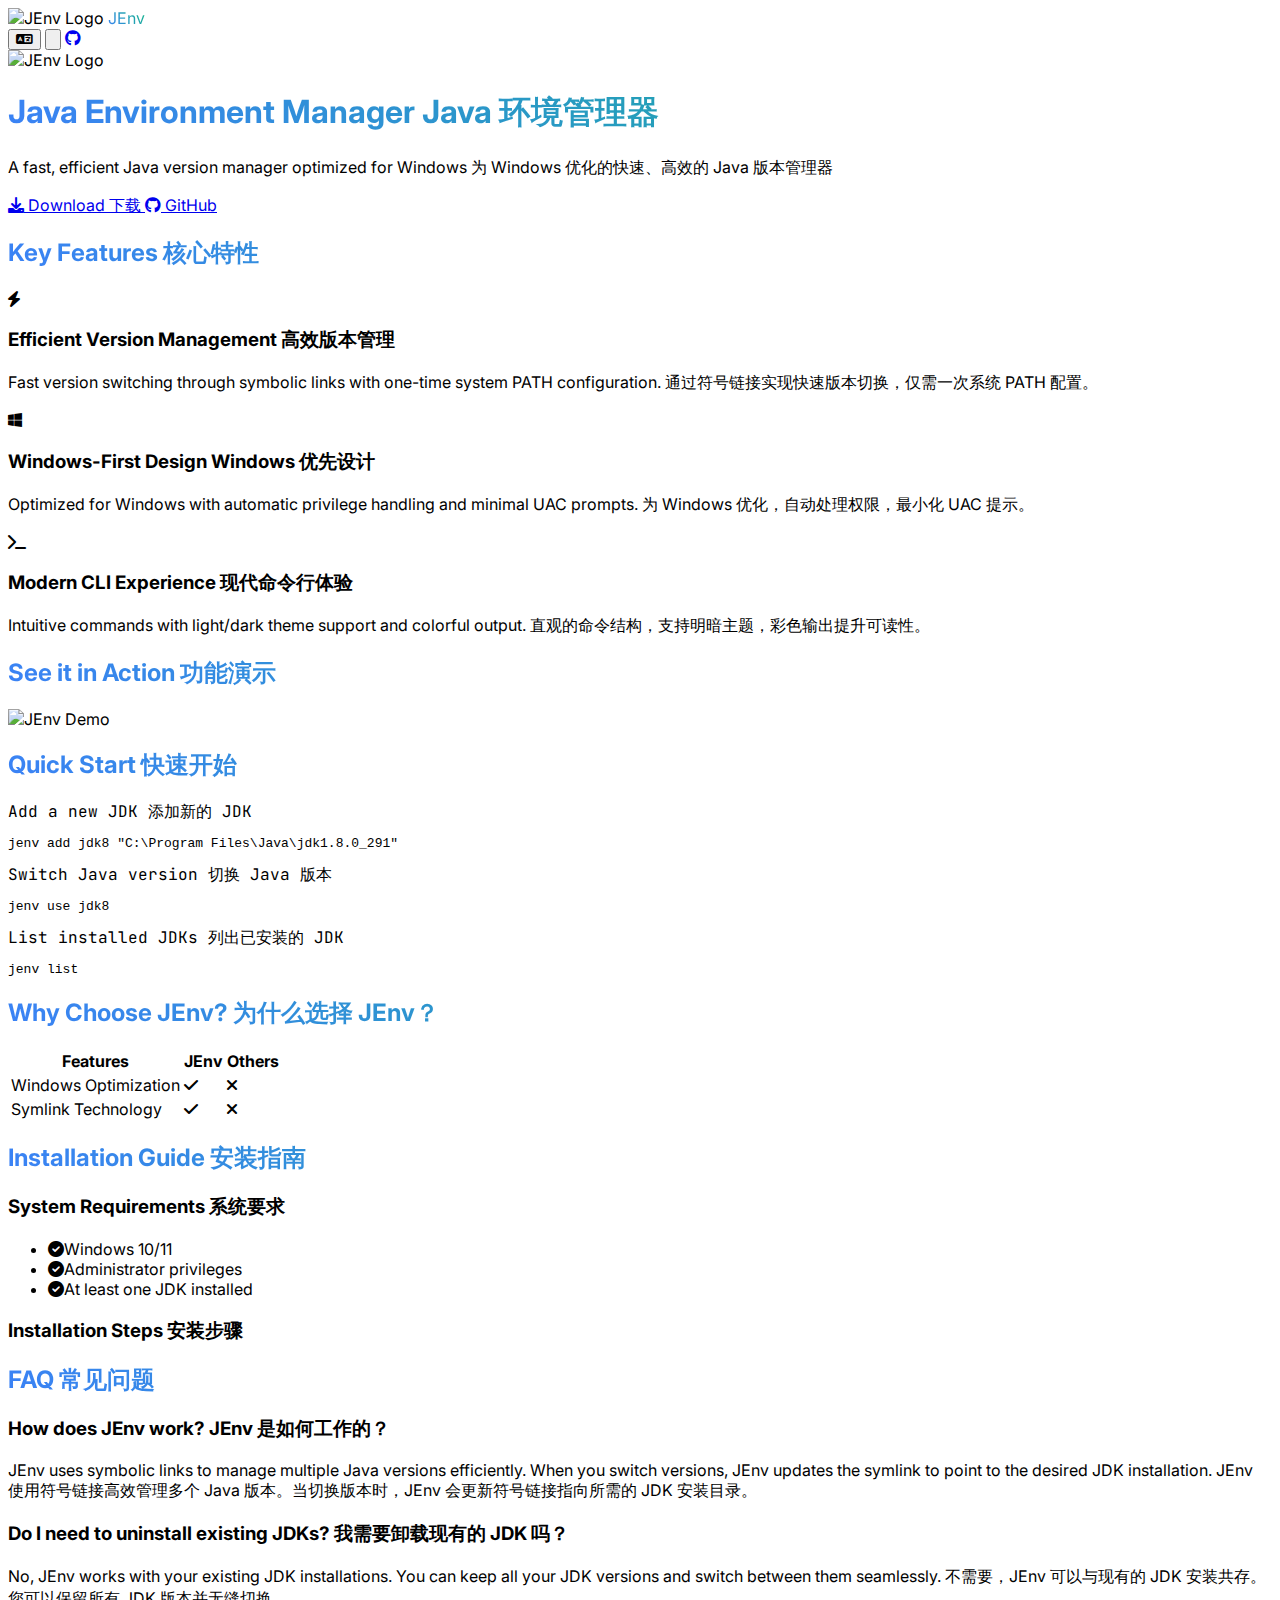
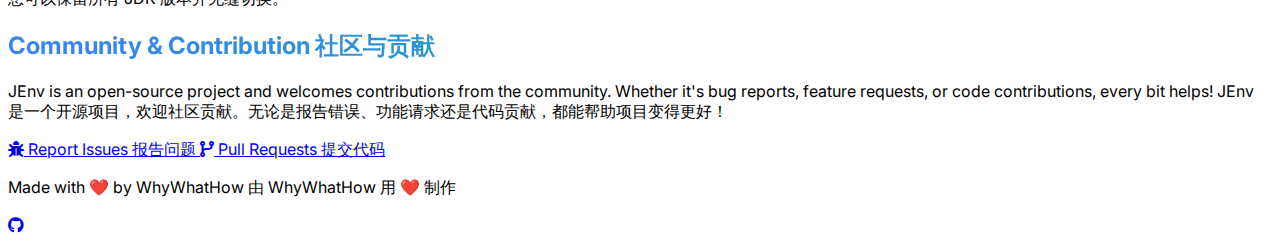
==== index.html @ 0566a1b4 "docs: add official website for JEnv" ====
<!DOCTYPE html>
<html lang="en">
<head>
    <meta charset="UTF-8">
    <meta name="viewport" content="width=device-width, initial-scale=1.0">
    <title>JEnv - Java Environment Manager</title>
    <script src="https://unpkg.com/alpinejs" defer></script>
    <script src="https://cdn.tailwindcss.com"></script>
    <script src="https://unpkg.com/@preline/overlay@1.4.0/dist/overlay.min.js"></script>
    <link rel="stylesheet" href="https://cdnjs.cloudflare.com/ajax/libs/font-awesome/6.0.0/css/all.min.css">
    <script>
        tailwind.config = {
            darkMode: 'class',
            theme: {
                extend: {
                    colors: {
                        primary: '#3B82F6',
                        secondary: '#10B981'
                    }
                }
            }
        }
    </script>
    <link href="https://fonts.googleapis.com/css2?family=Inter:wght@400;500;600;700&family=JetBrains+Mono:wght@400;500&display=swap"
          rel="stylesheet">
    <style>
        :root {
            --font-sans: 'Inter', -apple-system, BlinkMacSystemFont, 'Segoe UI', Roboto, 'Helvetica Neue', Arial, 'Noto Sans', sans-serif, 'Apple Color Emoji', 'Segoe UI Emoji', 'Segoe UI Symbol', 'Noto Color Emoji';
            --font-mono: 'JetBrains Mono', 'Fira Code', monospace;
        }

        body {
            font-family: var(--font-sans);
        }

        h1, h2, h3, h4, h5, h6 {
            font-family: var(--font-sans);
        }

        .fade-in {
            animation: fadeIn 0.5s ease-in;
        }

        @keyframes fadeIn {
            from {
                opacity: 0;
                transform: translateY(20px);
            }
            to {
                opacity: 1;
                transform: translateY(0);
            }
        }

        .gradient-text {
            background: linear-gradient(45deg, #3B82F6, #10B981);
            -webkit-background-clip: text;
            -webkit-text-fill-color: transparent;
        }

        .command-box {
            font-family: var(--font-mono);
        }

        :lang(zh) {
            font-family: var(--font-sans), 'Source Han Sans SC', 'Noto Sans SC', sans-serif;
        }
    </style>
</head>
<body class="bg-white dark:bg-gray-900" x-data="{ language: 'en', darkMode: false }" :class="{ 'dark': darkMode }">
<!-- 导航栏 -->
<nav class="fixed w-full z-50 bg-white dark:bg-gray-900 shadow-md">
    <div class="container mx-auto px-4 py-3">
        <div class="flex justify-between items-center">
            <div class="flex items-center space-x-4">
                <img src="https://raw.githubusercontent.com/WhyWhatHow/jenv/main/assets/jenv-logo.png" alt="JEnv Logo"
                     class="h-10 w-10">
                <span class="text-xl font-bold gradient-text">JEnv</span>
            </div>
            <div class="flex items-center space-x-4">
                <button @click="language = language === 'en' ? 'zh' : 'en'"
                        class="text-gray-600 dark:text-gray-300 hover:text-primary">
                    <i class="fas fa-language text-xl"></i>
                </button>
                <button @click="darkMode = !darkMode" class="text-gray-600 dark:text-gray-300 hover:text-primary">
                    <i class="fas" :class="darkMode ? 'fa-sun' : 'fa-moon'"></i>
                </button>
                <a href="https://github.com/WhyWhatHow/jenv" target="_blank"
                   class="text-gray-600 dark:text-gray-300 hover:text-primary">
                    <i class="fab fa-github text-xl"></i>
                </a>
            </div>
        </div>
    </div>
</nav>

<!-- Hero区域 -->
<section class="pt-24 pb-16 bg-gradient-to-br from-blue-50 to-green-50 dark:from-gray-800 dark:to-gray-900">
    <div class="container mx-auto px-4">
        <div class="max-w-4xl mx-auto text-center fade-in">
            <img src="https://raw.githubusercontent.com/WhyWhatHow/jenv/main/assets/jenv-logo.png" alt="JEnv Logo"
                 class="w-32 h-32 mx-auto mb-8">
            <h1 class="text-5xl font-bold mb-6 gradient-text">
                <span x-show="language === 'en'">Java Environment Manager</span>
                <span x-show="language === 'zh'">Java 环境管理器</span>
            </h1>
            <p class="text-xl text-gray-600 dark:text-gray-300 mb-8">
                    <span x-show="language === 'en'">
                        A fast, efficient Java version manager optimized for Windows
                    </span>
                <span x-show="language === 'zh'">
                        为 Windows 优化的快速、高效的 Java 版本管理器
                    </span>
            </p>
            <div class="flex justify-center space-x-4">
                <a href="https://github.com/WhyWhatHow/jenv/releases" target="_blank"
                   class="bg-primary hover:bg-blue-600 text-white px-8 py-3 rounded-lg transition duration-300">
                    <i class="fas fa-download mr-2"></i>
                    <span x-show="language === 'en'">Download</span>
                    <span x-show="language === 'zh'">下载</span>
                </a>
                <a href="https://github.com/WhyWhatHow/jenv" target="_blank"
                   class="bg-gray-700 hover:bg-gray-800 text-white px-8 py-3 rounded-lg transition duration-300">
                    <i class="fab fa-github mr-2"></i>
                    GitHub
                </a>
            </div>
        </div>
    </div>
</section>

<!-- 特性展示 -->
<section class="py-16 bg-white dark:bg-gray-900">
    <div class="container mx-auto px-4">
        <h2 class="text-3xl font-bold text-center mb-12 gradient-text">
            <span x-show="language === 'en'">Key Features</span>
            <span x-show="language === 'zh'">核心特性</span>
        </h2>
        <div class="grid md:grid-cols-2 lg:grid-cols-3 gap-8">
            <!-- 特性卡片1 -->
            <div class="p-6 bg-gray-50 dark:bg-gray-800 rounded-lg shadow-lg fade-in">
                <div class="text-primary dark:text-blue-400 text-3xl mb-4">
                    <i class="fas fa-bolt"></i>
                </div>
                <h3 class="text-xl font-bold mb-3 text-gray-900 dark:text-white">
                    <span x-show="language === 'en'">Efficient Version Management</span>
                    <span x-show="language === 'zh'">高效版本管理</span>
                </h3>
                <p class="text-gray-600 dark:text-gray-300">
                        <span x-show="language === 'en'">
                            Fast version switching through symbolic links with one-time system PATH configuration.
                        </span>
                    <span x-show="language === 'zh'">
                            通过符号链接实现快速版本切换，仅需一次系统 PATH 配置。
                        </span>
                </p>
            </div>
            <!-- 特性卡片2 -->
            <div class="p-6 bg-gray-50 dark:bg-gray-800 rounded-lg shadow-lg fade-in">
                <div class="text-primary dark:text-blue-400 text-3xl mb-4">
                    <i class="fab fa-windows"></i>
                </div>
                <h3 class="text-xl font-bold mb-3 text-gray-900 dark:text-white">
                    <span x-show="language === 'en'">Windows-First Design</span>
                    <span x-show="language === 'zh'">Windows 优先设计</span>
                </h3>
                <p class="text-gray-600 dark:text-gray-300">
                        <span x-show="language === 'en'">
                            Optimized for Windows with automatic privilege handling and minimal UAC prompts.
                        </span>
                    <span x-show="language === 'zh'">
                            为 Windows 优化，自动处理权限，最小化 UAC 提示。
                        </span>
                </p>
            </div>
            <!-- 特性卡片3 -->
            <div class="p-6 bg-gray-50 dark:bg-gray-800 rounded-lg shadow-lg fade-in">
                <div class="text-primary dark:text-blue-400 text-3xl mb-4">
                    <i class="fas fa-terminal"></i>
                </div>
                <h3 class="text-xl font-bold mb-3 text-gray-900 dark:text-white">
                    <span x-show="language === 'en'">Modern CLI Experience</span>
                    <span x-show="language === 'zh'">现代命令行体验</span>
                </h3>
                <p class="text-gray-600 dark:text-gray-300">
                        <span x-show="language === 'en'">
                            Intuitive commands with light/dark theme support and colorful output.
                        </span>
                    <span x-show="language === 'zh'">
                            直观的命令结构，支持明暗主题，彩色输出提升可读性。
                        </span>
                </p>
            </div>
        </div>
    </div>
</section>

<!-- 演示部分 -->
<section class="py-16 bg-gray-50 dark:bg-gray-800">
    <div class="container mx-auto px-4">
        <div class="max-w-4xl mx-auto">
            <h2 class="text-3xl font-bold text-center mb-12 gradient-text">
                <span x-show="language === 'en'">See it in Action</span>
                <span x-show="language === 'zh'">功能演示</span>
            </h2>
            <div class="bg-gray-900 p-4 rounded-lg shadow-lg overflow-hidden">
                <img src="https://raw.githubusercontent.com/WhyWhatHow/jenv/main/assets/jenv.gif" alt="JEnv Demo"
                     class="w-full rounded">
            </div>
        </div>
    </div>
</section>

<!-- 命令示例 -->
<section class="py-16 bg-white dark:bg-gray-900">
    <div class="container mx-auto px-4">
        <h2 class="text-3xl font-bold text-center mb-12 gradient-text">
            <span x-show="language === 'en'">Quick Start</span>
            <span x-show="language === 'zh'">快速开始</span>
        </h2>
        <div class="max-w-3xl mx-auto space-y-6">
            <!-- 命令示例卡片 -->
            <div class="bg-gray-50 dark:bg-gray-800 rounded-lg p-6 command-box">
                <div class="flex justify-between items-center mb-4">
                        <span class="text-gray-600 dark:text-gray-300">
                            <span x-show="language === 'en'">Add a new JDK</span>
                            <span x-show="language === 'zh'">添加新的 JDK</span>
                        </span>
                </div>
                <pre class="bg-gray-900 text-green-400 p-4 rounded overflow-x-auto">jenv add jdk8 "C:\Program Files\Java\jdk1.8.0_291"</pre>
            </div>
            <div class="bg-gray-50 dark:bg-gray-800 rounded-lg p-6 command-box">
                <div class="flex justify-between items-center mb-4">
                        <span class="text-gray-600 dark:text-gray-300">
                            <span x-show="language === 'en'">Switch Java version</span>
                            <span x-show="language === 'zh'">切换 Java 版本</span>
                        </span>
                </div>
                <pre class="bg-gray-900 text-green-400 p-4 rounded overflow-x-auto">jenv use jdk8</pre>
            </div>
            <div class="bg-gray-50 dark:bg-gray-800 rounded-lg p-6 command-box">
                <div class="flex justify-between items-center mb-4">
                        <span class="text-gray-600 dark:text-gray-300">
                            <span x-show="language === 'en'">List installed JDKs</span>
                            <span x-show="language === 'zh'">列出已安装的 JDK</span>
                        </span>
                </div>
                <pre class="bg-gray-900 text-green-400 p-4 rounded overflow-x-auto">jenv list</pre>
            </div>
        </div>
    </div>
</section>

<!-- 性能对比 -->
<!-- <section class="py-16 bg-white dark:bg-gray-900">
    <div class="container mx-auto px-4">
        <h2 class="text-3xl font-bold text-center mb-12 gradient-text">
            <span x-show="language === 'en'">Performance Comparison</span>
            <span x-show="language === 'zh'">性能对比</span>
        </h2>
        <div class="max-w-4xl mx-auto grid md:grid-cols-2 gap-8">
            <div class="bg-gray-50 dark:bg-gray-800 p-6 rounded-lg shadow-lg">
                <h3 class="text-xl font-bold mb-4 text-gray-900 dark:text-white">
                    <span x-show="language === 'en'">Version Switch Speed</span>
                    <span x-show="language === 'zh'">版本切换速度</span>
                </h3>
                <div class="flex items-center justify-between mb-2">
                    <span class="text-gray-600 dark:text-gray-300">JEnv</span>
                    <span class="text-green-500">< 1s</span>
                </div>
                <div class="flex items-center justify-between">
                    <span class="text-gray-600 dark:text-gray-300">Traditional Method</span>
                    <span class="text-red-500">~30s</span>
                </div>
            </div>
            <div class="bg-gray-50 dark:bg-gray-800 p-6 rounded-lg shadow-lg">
                <h3 class="text-xl font-bold mb-4 text-gray-900 dark:text-white">
                    <span x-show="language === 'en'">Resource Usage</span>
                    <span x-show="language === 'zh'">资源占用</span>
                </h3>
                <div class="flex items-center justify-between mb-2">
                    <span class="text-gray-600 dark:text-gray-300">Memory</span>
                    <span class="text-green-500">< 10MB</span>
                </div>
                <div class="flex items-center justify-between">
                    <span class="text-gray-600 dark:text-gray-300">CPU</span>
                    <span class="text-green-500">< 1%</span>
                </div>
            </div>
        </div>
    </div>
</section> -->

<!-- 工具对比 -->
<section class="py-16 bg-gray-50 dark:bg-gray-800">
    <div class="container mx-auto px-4">
        <h2 class="text-3xl font-bold text-center mb-12 gradient-text">
            <span x-show="language === 'en'">Why Choose JEnv?</span>
            <span x-show="language === 'zh'">为什么选择 JEnv？</span>
        </h2>
        <div class="max-w-4xl mx-auto overflow-x-auto">
            <table class="w-full">
                <thead>
                <tr class="bg-gray-100 dark:bg-gray-700">
                    <th class="p-4 text-left text-gray-900 dark:text-white">Features</th>
                    <th class="p-4 text-center text-primary">JEnv</th>
                    <th class="p-4 text-center text-gray-600 dark:text-gray-400">Others</th>
                </tr>
                </thead>
                <tbody class="bg-white dark:bg-gray-800">
                <tr class="border-b dark:border-gray-700">
                    <td class="p-4 text-gray-900 dark:text-white">Windows Optimization</td>
                    <td class="p-4 text-center text-green-500"><i class="fas fa-check"></i></td>
                    <td class="p-4 text-center text-red-500"><i class="fas fa-times"></i></td>
                </tr>
                <tr class="border-b dark:border-gray-700">
                    <td class="p-4 text-gray-900 dark:text-white">Symlink Technology</td>
                    <td class="p-4 text-center text-green-500"><i class="fas fa-check"></i></td>
                    <td class="p-4 text-center text-red-500"><i class="fas fa-times"></i></td>
                </tr>
                <!-- <tr>
                    <td class="p-4 text-gray-900 dark:text-white">Modern UI/UX</td>
                    <td class="p-4 text-center text-green-500"><i class="fas fa-check"></i></td>
                    <td class="p-4 text-center text-red-500"><i class="fas fa-times"></i></td>
                </tr> -->
                </tbody>
            </table>
        </div>
    </div>
</section>

<!-- 安装指南 -->
<section class="py-16 bg-white dark:bg-gray-900">
    <div class="container mx-auto px-4">
        <h2 class="text-3xl font-bold text-center mb-12 gradient-text">
            <span x-show="language === 'en'">Installation Guide</span>
            <span x-show="language === 'zh'">安装指南</span>
        </h2>
        <div class="max-w-3xl mx-auto space-y-8">
            <!-- 系统要求 -->
            <div class="bg-gray-50 dark:bg-gray-800 p-6 rounded-lg shadow-lg transform transition-all duration-300 hover:scale-105">
                <h3 class="text-xl font-bold mb-4 text-gray-900 dark:text-white">
                    <span x-show="language === 'en'">System Requirements</span>
                    <span x-show="language === 'zh'">系统要求</span>
                </h3>
                <ul class="list-disc list-inside space-y-2 text-gray-600 dark:text-gray-300">
                    <li class="flex items-center"><i class="fas fa-check-circle text-green-500 mr-2"></i>Windows 10/11
                    </li>
                    <li class="flex items-center"><i class="fas fa-check-circle text-green-500 mr-2"></i>Administrator
                        privileges
                    </li>
                    <li class="flex items-center"><i class="fas fa-check-circle text-green-500 mr-2"></i>At least one
                        JDK installed
                    </li>
                </ul>
            </div>
            <!-- 安装步骤 -->
            <div class="bg-gray-50 dark:bg-gray-800 p-6 rounded-lg shadow-lg">
                <h3 class="text-xl font-bold mb-4 text-gray-900 dark:text-white">
                    <span x-show="language === 'en'">Installation Steps</span>
                    <span x-show="language === 'zh'">安装步骤</span>
                </h3>
                <div class="space-y-4">
                    <template x-for="(step, index) in [
                            { en: 'Download the latest release from GitHub', zh: '从GitHub下载最新版本', cmd: '' },
                            { en: 'Extract the ZIP file to your desired location', zh: '解压ZIP文件到指定位置', cmd: '' },
                            { en: 'Run JEnv with administrator privileges', zh: '以管理员权限运行JEnv', cmd: '' },
                            { en: 'Configure system PATH automatically', zh: '自动配置系统PATH', cmd: 'jenv path' },
                            { en: 'Verify the installation', zh: '验证安装', cmd: 'jenv --version' }
                        ]">
                        <div class="relative">
                            <div class="flex items-center mb-2">
                                <div class="w-8 h-8 rounded-full bg-primary text-white flex items-center justify-center font-bold">
                                    <span x-text="index + 1"></span>
                                </div>
                                <div class="ml-4 flex-grow">
                                    <p class="text-gray-900 dark:text-white font-medium"
                                       x-text="language === 'en' ? step.en : step.zh"></p>
                                    <template x-if="step.cmd">
                                        <pre class="mt-2 bg-gray-900 text-green-400 p-3 rounded-md font-mono text-sm"
                                             x-text="step.cmd"></pre>
                                    </template>
                                </div>
                            </div>
                            <div x-show="index < 4" class="w-0.5 h-6 bg-primary ml-4"></div>
                        </div>
                    </template>
                </div>
            </div>
        </div>
    </div>
    </div>
</section>

<!-- FAQ -->
<section class="py-16 bg-gray-50 dark:bg-gray-800">
    <div class="container mx-auto px-4">
        <h2 class="text-3xl font-bold text-center mb-12 gradient-text">
            <span x-show="language === 'en'">FAQ</span>
            <span x-show="language === 'zh'">常见问题</span>
        </h2>
        <div class="max-w-3xl mx-auto space-y-6">
            <div class="bg-white dark:bg-gray-900 p-6 rounded-lg shadow-lg">
                <h3 class="text-lg font-semibold mb-3 text-gray-900 dark:text-white">
                    <span x-show="language === 'en'">How does JEnv work?</span>
                    <span x-show="language === 'zh'">JEnv 是如何工作的？</span>
                </h3>
                <p class="text-gray-600 dark:text-gray-300">
                    <span x-show="language === 'en'">JEnv uses symbolic links to manage multiple Java versions efficiently. When you switch versions, JEnv updates the symlink to point to the desired JDK installation.</span>
                    <span x-show="language === 'zh'">JEnv 使用符号链接高效管理多个 Java 版本。当切换版本时，JEnv 会更新符号链接指向所需的 JDK 安装目录。</span>
                </p>
            </div>
            <div class="bg-white dark:bg-gray-900 p-6 rounded-lg shadow-lg">
                <h3 class="text-lg font-semibold mb-3 text-gray-900 dark:text-white">
                    <span x-show="language === 'en'">Do I need to uninstall existing JDKs?</span>
                    <span x-show="language === 'zh'">我需要卸载现有的 JDK 吗？</span>
                </h3>
                <p class="text-gray-600 dark:text-gray-300">
                    <span x-show="language === 'en'">No, JEnv works with your existing JDK installations. You can keep all your JDK versions and switch between them seamlessly.</span>
                    <span x-show="language === 'zh'">不需要，JEnv 可以与现有的 JDK 安装共存。您可以保留所有 JDK 版本并无缝切换。</span>
                </p>
            </div>
        </div>
    </div>
</section>

<!-- 社区贡献 -->
<section class="py-16 bg-white dark:bg-gray-900">
    <div class="container mx-auto px-4">
        <h2 class="text-3xl font-bold text-center mb-12 gradient-text">
            <span x-show="language === 'en'">Community & Contribution</span>
            <span x-show="language === 'zh'">社区与贡献</span>
        </h2>
        <div class="max-w-3xl mx-auto text-center">
            <p class="text-gray-600 dark:text-gray-300 mb-8">
                <span x-show="language === 'en'">JEnv is an open-source project and welcomes contributions from the community. Whether it's bug reports, feature requests, or code contributions, every bit helps!</span>
                <span x-show="language === 'zh'">JEnv 是一个开源项目，欢迎社区贡献。无论是报告错误、功能请求还是代码贡献，都能帮助项目变得更好！</span>
            </p>
            <div class="flex justify-center space-x-4">
                <a href="https://github.com/WhyWhatHow/jenv/issues" target="_blank"
                   class="bg-primary hover:bg-blue-600 text-white px-6 py-2 rounded-lg transition duration-300">
                    <i class="fas fa-bug mr-2"></i>
                    <span x-show="language === 'en'">Report Issues</span>
                    <span x-show="language === 'zh'">报告问题</span>
                </a>
                <a href="https://github.com/WhyWhatHow/jenv/pulls" target="_blank"
                   class="bg-primary hover:bg-blue-600 text-white px-6 py-2 rounded-lg transition duration-300">
                    <i class="fas fa-code-branch mr-2"></i>
                    <span x-show="language === 'en'">Pull Requests</span>
                    <span x-show="language === 'zh'">提交代码</span>
                </a>
            </div>
        </div>
    </div>
</section>

<!-- 页脚 -->
<footer class="py-8 bg-gray-50 dark:bg-gray-800">
    <div class="container mx-auto px-4 text-center">
        <p class="text-gray-600 dark:text-gray-300">
            <span x-show="language === 'en'">Made with ❤️ by WhyWhatHow</span>
            <span x-show="language === 'zh'">由 WhyWhatHow 用 ❤️ 制作</span>
        </p>
        <div class="mt-4">
            <a href="https://github.com/WhyWhatHow/jenv" target="_blank"
               class="text-primary hover:text-blue-600 dark:text-blue-400 dark:hover:text-blue-300">
                <i class="fab fa-github text-2xl"></i>
            </a>
        </div>
    </div>
</footer>
</body>
</html>
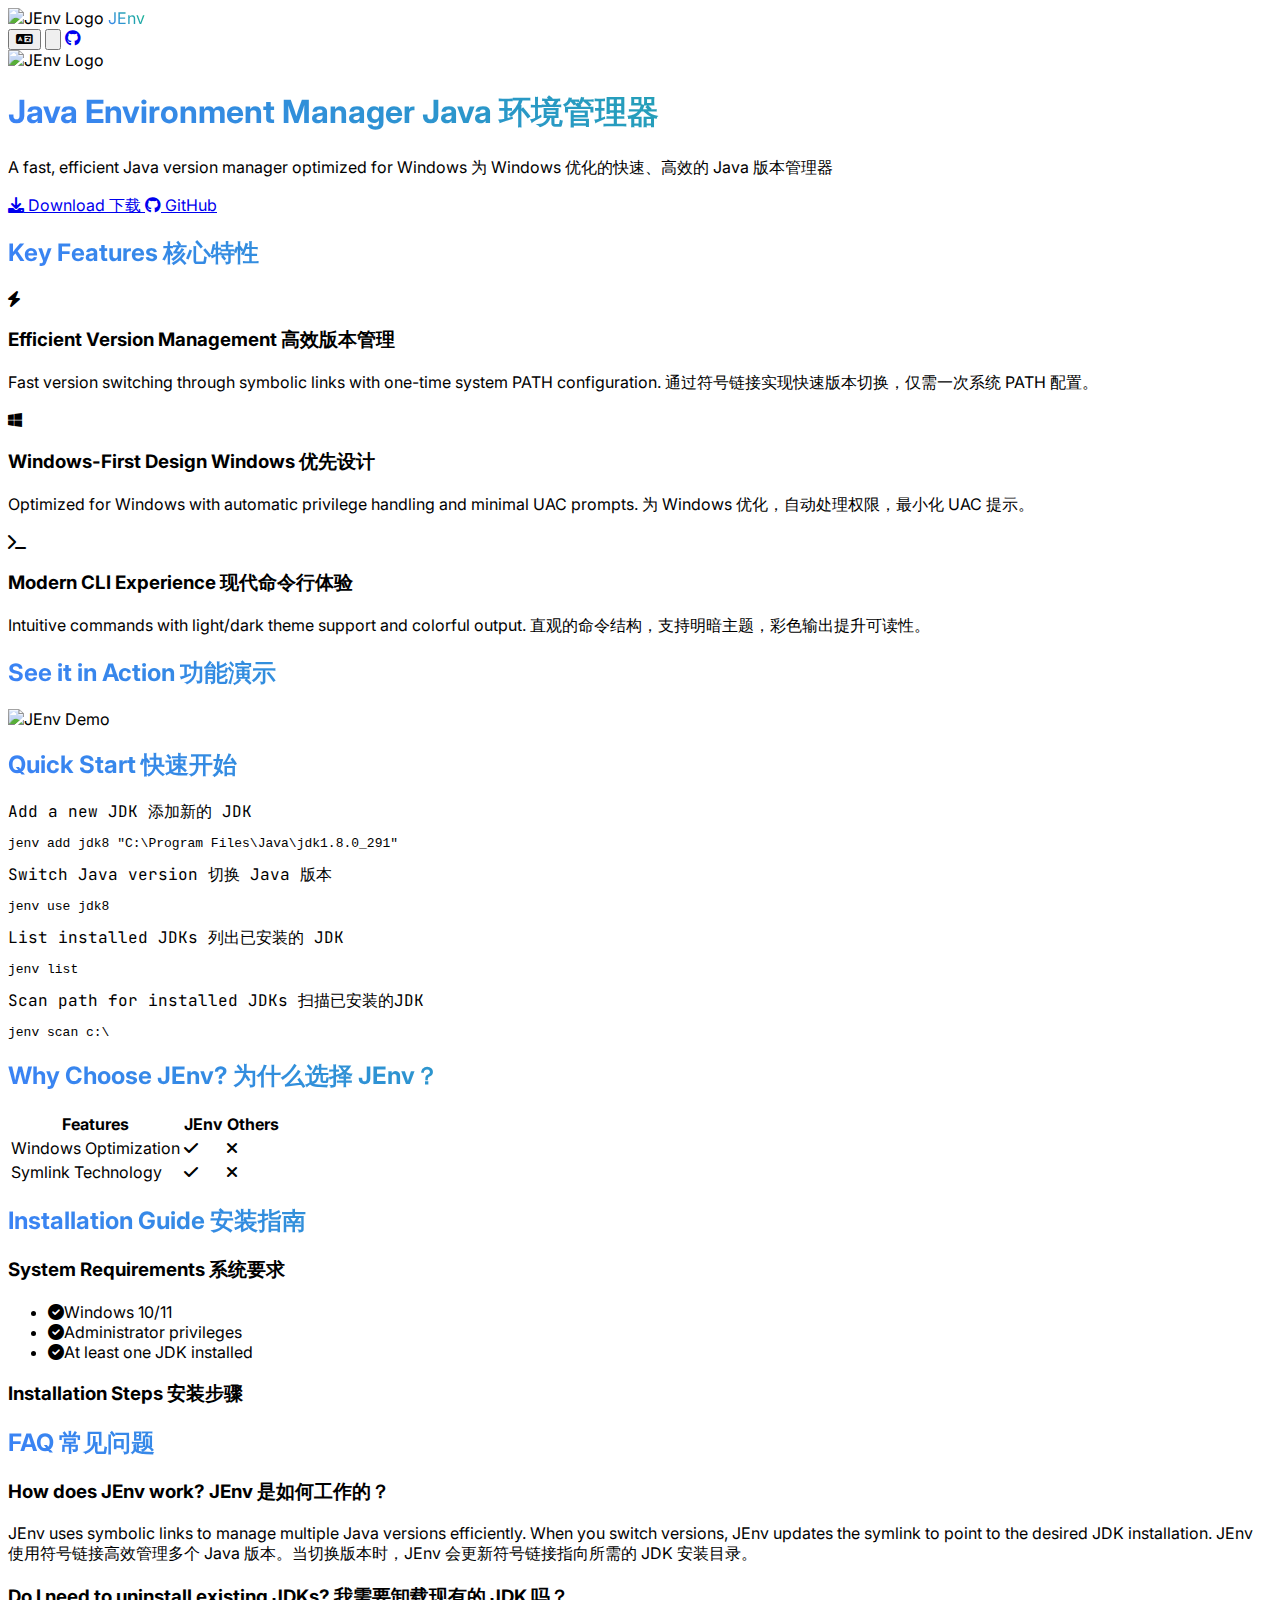
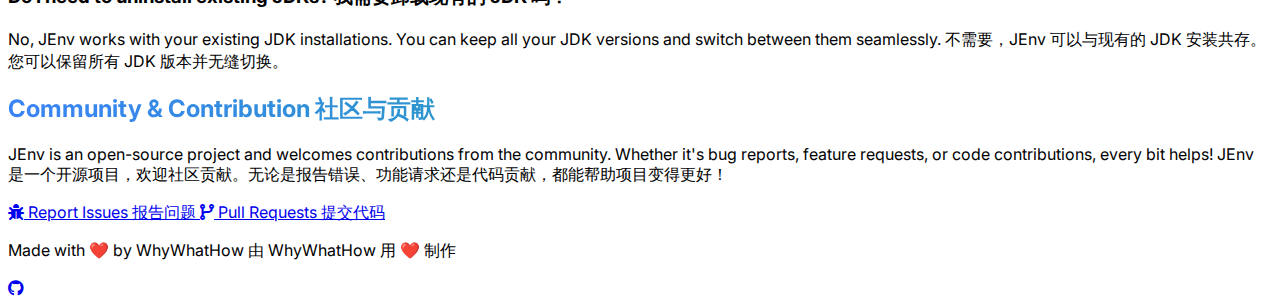
==== commit 584d28ba: "doc : add `jenv scan`  command explain" ====
--- a/index.html
+++ b/index.html
@@ -247,6 +247,16 @@
                 </div>
                 <pre class="bg-gray-900 text-green-400 p-4 rounded overflow-x-auto">jenv list</pre>
             </div>
+
+            <div class="bg-gray-50 dark:bg-gray-800 rounded-lg p-6 command-box">
+                <div class="flex justify-between items-center mb-4">
+                        <span class="text-gray-600 dark:text-gray-300">
+                            <span x-show="language === 'en'">Scan path for installed JDKs</span>
+                            <span x-show="language === 'zh'">扫描已安装的JDK</span>
+                        </span>
+                </div>
+                <pre class="bg-gray-900 text-green-400 p-4 rounded overflow-x-auto">jenv scan c:\</pre>
+            </div>
         </div>
     </div>
 </section>
